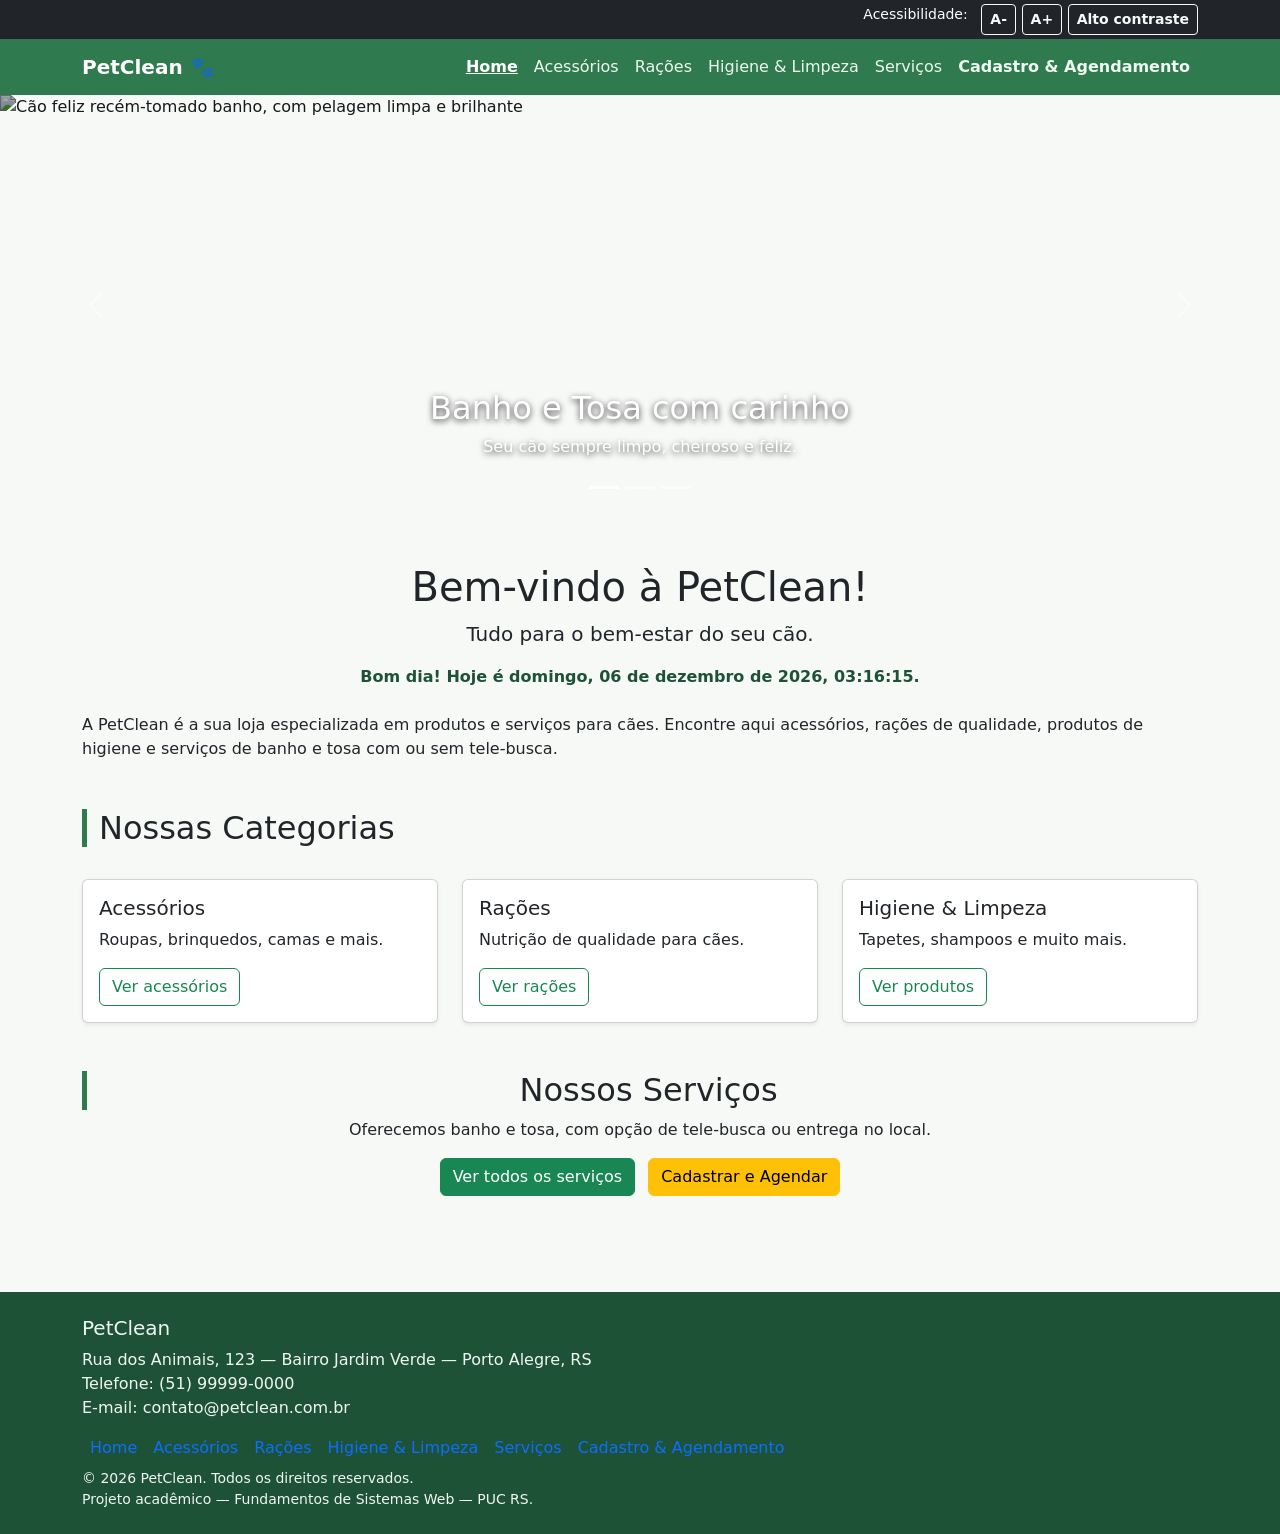
==== PetClean/index.html @ 1e60cc20 "Fundamentos de Sistemas WEB Trabalho final fase 2." ====
<!DOCTYPE html>
<html lang="pt-BR">
<head>
  <meta charset="UTF-8">
  <meta name="viewport" content="width=device-width, initial-scale=1.0">
  <title>PetClean - Home</title>
  <meta name="description" content="PetClean - petshop especializado em produtos e serviços de banho e tosa para cães, com agendamento online.">

  <!-- Bootstrap 5 (CSS via CDN) -->
  <link href="https://cdn.jsdelivr.net/npm/bootstrap@5.3.3/dist/css/bootstrap.min.css" rel="stylesheet">
  <!-- Estilo customizado do PetClean -->
  <link href="css/styles.css" rel="stylesheet">
</head>
<body>

  <!-- Link de acessibilidade: permite pular o menu e ir direto ao conteúdo -->
  <a class="skip-link btn btn-warning" href="#conteudo-principal">Pular para o conteúdo</a>

  <header>
    <!-- Barra de acessibilidade: alto contraste e tamanho de fonte -->
    <div class="bg-dark text-white py-1">
      <div class="container d-flex justify-content-end" id="acessibilidade-toolbar">
        <span class="me-2 small d-none d-sm-inline">Acessibilidade:</span>
        <button type="button" id="btn-fonte-menos" class="btn btn-sm btn-outline-light" aria-label="Diminuir tamanho da fonte">A-</button>
        <button type="button" id="btn-fonte-mais" class="btn btn-sm btn-outline-light" aria-label="Aumentar tamanho da fonte">A+</button>
        <button type="button" id="btn-alto-contraste" class="btn btn-sm btn-outline-light" aria-pressed="false" aria-label="Ativar ou desativar modo de alto contraste">Alto contraste</button>
      </div>
    </div>

    <nav class="navbar navbar-expand-lg navbar-dark navbar-petclean">
      <div class="container">
        <a class="navbar-brand" href="index.html">PetClean 🐾</a>
        <button class="navbar-toggler" type="button" data-bs-toggle="collapse" data-bs-target="#menuPrincipal" aria-controls="menuPrincipal" aria-expanded="false" aria-label="Abrir/fechar menu de navegação">
          <span class="navbar-toggler-icon"></span>
        </button>
        <div class="collapse navbar-collapse" id="menuPrincipal">
          <ul class="navbar-nav ms-auto mb-2 mb-lg-0">
            <li class="nav-item"><a class="nav-link" href="index.html">Home</a></li>
            <li class="nav-item"><a class="nav-link" href="acessorios.html">Acessórios</a></li>
            <li class="nav-item"><a class="nav-link" href="racoes.html">Rações</a></li>
            <li class="nav-item"><a class="nav-link" href="higiene.html">Higiene &amp; Limpeza</a></li>
            <li class="nav-item"><a class="nav-link" href="servicos.html">Serviços</a></li>
            <li class="nav-item"><a class="nav-link fw-bold" href="cadastro.html">Cadastro &amp; Agendamento</a></li>
          </ul>
        </div>
      </div>
    </nav>
  </header>

  <main id="conteudo-principal">

    <!-- Carrossel Bootstrap: torna a home mais atrativa e dinâmica -->
    <div id="carrosselPetClean" class="carousel slide" data-bs-ride="carousel" aria-label="Destaques do petshop PetClean">
      <div class="carousel-indicators">
        <button type="button" data-bs-target="#carrosselPetClean" data-bs-slide-to="0" class="active" aria-current="true" aria-label="Slide 1"></button>
        <button type="button" data-bs-target="#carrosselPetClean" data-bs-slide-to="1" aria-label="Slide 2"></button>
        <button type="button" data-bs-target="#carrosselPetClean" data-bs-slide-to="2" aria-label="Slide 3"></button>
      </div>
      <div class="carousel-inner">
        <div class="carousel-item active">
          <img src="https://images.unsplash.com/photo-1601758228041-f3b2795255f1?w=1200" class="d-block w-100" alt="Cão feliz recém-tomado banho, com pelagem limpa e brilhante">
          <div class="carousel-caption d-none d-md-block">
            <h2>Banho e Tosa com carinho</h2>
            <p>Seu cão sempre limpo, cheiroso e feliz.</p>
          </div>
        </div>
        <div class="carousel-item">
          <img src="https://images.unsplash.com/photo-1548199973-03cce0bbc87b?w=1200" class="d-block w-100" alt="Van de tele-busca do petshop pronta para buscar o pet na casa do tutor">
          <div class="carousel-caption d-none d-md-block">
            <h2>Tele-busca disponível</h2>
            <p>Buscamos e devolvemos seu pet com toda a comodidade.</p>
          </div>
        </div>
        <div class="carousel-item">
          <img src="https://images.unsplash.com/photo-1583337130417-3346a1be7dee?w=1200" class="d-block w-100" alt="Cama, brinquedos e acessórios confortáveis para cães à venda na loja">
          <div class="carousel-caption d-none d-md-block">
            <h2>Produtos de qualidade</h2>
            <p>Rações, acessórios e itens de higiene para o seu melhor amigo.</p>
          </div>
        </div>
      </div>
      <button class="carousel-control-prev" type="button" data-bs-target="#carrosselPetClean" data-bs-slide="prev">
        <span class="carousel-control-prev-icon" aria-hidden="true"></span>
        <span class="visually-hidden">Slide anterior</span>
      </button>
      <button class="carousel-control-next" type="button" data-bs-target="#carrosselPetClean" data-bs-slide="next">
        <span class="carousel-control-next-icon" aria-hidden="true"></span>
        <span class="visually-hidden">Próximo slide</span>
      </button>
    </div>

    <div class="container py-5">
      <div class="text-center mb-4">
        <h1>Bem-vindo à PetClean!</h1>
        <p class="lead">Tudo para o bem-estar do seu cão.</p>
        <!-- Saudação e relógio dinâmicos, gerados via JavaScript -->
        <p id="saudacao-dinamica" aria-live="polite">Carregando saudação...</p>
      </div>

      <p>
        A PetClean é a sua loja especializada em produtos e serviços para cães.
        Encontre aqui acessórios, rações de qualidade, produtos de higiene e
        serviços de banho e tosa com ou sem tele-busca.
      </p>

      <section class="mt-5">
        <h2 class="form-section-title">Nossas Categorias</h2>
        <div class="row g-4 mt-1">
          <div class="col-md-4">
            <div class="card h-100 shadow-sm">
              <div class="card-body">
                <h3 class="h5 card-title">Acessórios</h3>
                <p class="card-text">Roupas, brinquedos, camas e mais.</p>
                <a href="acessorios.html" class="btn btn-outline-success">Ver acessórios</a>
              </div>
            </div>
          </div>
          <div class="col-md-4">
            <div class="card h-100 shadow-sm">
              <div class="card-body">
                <h3 class="h5 card-title">Rações</h3>
                <p class="card-text">Nutrição de qualidade para cães.</p>
                <a href="racoes.html" class="btn btn-outline-success">Ver rações</a>
              </div>
            </div>
          </div>
          <div class="col-md-4">
            <div class="card h-100 shadow-sm">
              <div class="card-body">
                <h3 class="h5 card-title">Higiene &amp; Limpeza</h3>
                <p class="card-text">Tapetes, shampoos e muito mais.</p>
                <a href="higiene.html" class="btn btn-outline-success">Ver produtos</a>
              </div>
            </div>
          </div>
        </div>
      </section>

      <section class="mt-5 text-center">
        <h2 class="form-section-title">Nossos Serviços</h2>
        <p>Oferecemos banho e tosa, com opção de tele-busca ou entrega no local.</p>
        <a href="servicos.html" class="btn btn-success me-2">Ver todos os serviços</a>
        <a href="cadastro.html" class="btn btn-warning">Cadastrar e Agendar</a>
      </section>
    </div>
  </main>

  <footer class="py-4 mt-5">
    <div class="container">
      <h3 class="h5">PetClean</h3>
      <address class="mb-2">
        Rua dos Animais, 123 — Bairro Jardim Verde — Porto Alegre, RS<br>
        Telefone: (51) 99999-0000<br>
        E-mail: contato@petclean.com.br
      </address>
      <nav aria-label="Links de rodapé">
        <ul class="nav">
          <li class="nav-item"><a class="nav-link px-2" href="index.html">Home</a></li>
          <li class="nav-item"><a class="nav-link px-2" href="acessorios.html">Acessórios</a></li>
          <li class="nav-item"><a class="nav-link px-2" href="racoes.html">Rações</a></li>
          <li class="nav-item"><a class="nav-link px-2" href="higiene.html">Higiene &amp; Limpeza</a></li>
          <li class="nav-item"><a class="nav-link px-2" href="servicos.html">Serviços</a></li>
          <li class="nav-item"><a class="nav-link px-2" href="cadastro.html">Cadastro &amp; Agendamento</a></li>
        </ul>
      </nav>
      <p class="mb-0 small">
        &copy; <span id="ano-atual">2026</span> PetClean. Todos os direitos reservados.<br>
        Projeto acadêmico — Fundamentos de Sistemas Web — PUC RS.
      </p>
    </div>
  </footer>

  <!-- Bootstrap JS (necessário para navbar, carrossel, etc.) -->
  <script src="https://cdn.jsdelivr.net/npm/bootstrap@5.3.3/dist/js/bootstrap.bundle.min.js"></script>
  <script src="js/main.js"></script>
</body>
</html>
---- PetClean/css/styles.css ----
/* =========================================================================
   PetClean — Fase 2
   Folha de estilo customizada (usada em conjunto com o Bootstrap 5)
   ========================================================================= */

:root {
  --petclean-primary: #2f7a4f;   /* verde principal da marca */
  --petclean-dark: #1e5236;
  --petclean-accent: #ffb703;    /* amarelo de destaque */
  --petclean-bg: #f7f9f7;
}

body {
  background-color: var(--petclean-bg);
  display: flex;
  flex-direction: column;
  min-height: 100vh;
}

main {
  flex: 1 0 auto;
}

/* ---------- Link "pular para o conteúdo" (acessibilidade) --------------- */
.skip-link {
  position: absolute;
  left: -999px;
  top: auto;
  width: 1px;
  height: 1px;
  overflow: hidden;
  z-index: 1050;
}

.skip-link:focus {
  left: 0.5rem;
  top: 0.5rem;
  width: auto;
  height: auto;
  padding: 0.5rem 1rem;
  background: #fff;
  color: var(--petclean-dark);
  border-radius: 0.25rem;
  box-shadow: 0 0 0 3px var(--petclean-accent);
}

/* ---------- Cabeçalho / navbar ------------------------------------------ */
.navbar-brand {
  font-weight: 700;
}

.navbar-petclean {
  background-color: var(--petclean-primary) !important;
}

.navbar-petclean .nav-link {
  color: #eef7f0 !important;
}

.navbar-petclean .nav-link.active,
.navbar-petclean .nav-link:hover {
  color: #ffffff !important;
  font-weight: 600;
  text-decoration: underline;
}

/* ---------- Cartões de produtos/serviços -------------------------------- */
.card-produto img,
.card-servico img {
  height: 220px;
  object-fit: cover;
}

.card-produto,
.card-servico {
  transition: transform 0.2s ease-in-out, box-shadow 0.2s ease-in-out;
}

.card-produto:hover,
.card-servico:hover {
  transform: translateY(-4px);
  box-shadow: 0 0.75rem 1.25rem rgba(0, 0, 0, 0.15);
}

.badge-telebusca {
  font-size: 0.85rem;
}

/* ---------- Carrossel da home -------------------------------------------- */
.carousel-item img {
  height: 420px;
  object-fit: cover;
  filter: brightness(0.65);
}

.carousel-caption h2,
.carousel-caption p {
  text-shadow: 0 2px 6px rgba(0, 0, 0, 0.8);
}

/* ---------- Relógio / saudação dinâmica --------------------------------- */
#saudacao-dinamica {
  font-weight: 600;
  color: var(--petclean-dark);
}

/* ---------- Formulário de cadastro --------------------------------------- */
.form-section-title {
  border-left: 5px solid var(--petclean-primary);
  padding-left: 0.75rem;
  margin-top: 2rem;
}

#resumo-agendamento {
  background-color: #eef7f0;
  border: 1px dashed var(--petclean-primary);
}

/* ---------- Modo de Alto Contraste (acessibilidade) ---------------------- */
body.alto-contraste {
  background-color: #000 !important;
  color: #fff !important;
}

body.alto-contraste a,
body.alto-contraste .nav-link {
  color: #ffe066 !important;
}

body.alto-contraste .navbar-petclean,
body.alto-contraste footer,
body.alto-contraste .card,
body.alto-contraste .bg-light {
  background-color: #000 !important;
  border-color: #ffe066 !important;
}

body.alto-contraste .card {
  border: 1px solid #ffe066 !important;
}

body.alto-contraste .text-muted,
body.alto-contraste .form-text {
  color: #dddddd !important;
}

/* Tamanhos de fonte controlados via JS (acessibilidade visual) */
body.fonte-media {
  font-size: 1.125rem;
}

body.fonte-grande {
  font-size: 1.3rem;
}

footer {
  background-color: var(--petclean-dark);
  color: #eef7f0;
}

footer a {
  color: #ffffff;
}

/* Botões de acessibilidade fixos no canto */
#acessibilidade-toolbar {
  gap: 0.35rem;
}

#acessibilidade-toolbar .btn {
  font-weight: 600;
}
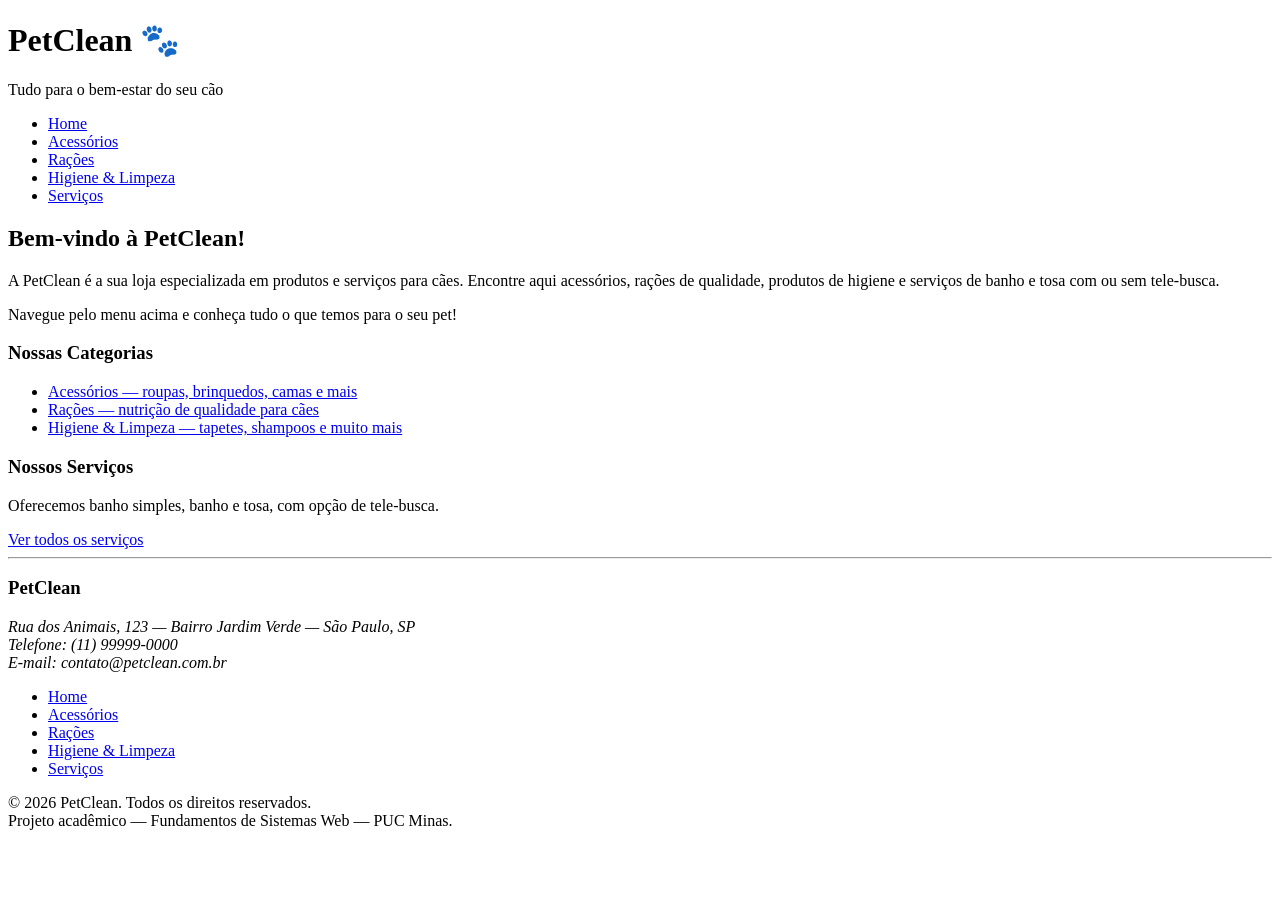
==== commit fde63f87: "Versao inicial do sistema da PetShop." ====
--- a/PetClean/index.html
+++ b/PetClean/index.html
@@ -4,174 +4,70 @@
   <meta charset="UTF-8">
   <meta name="viewport" content="width=device-width, initial-scale=1.0">
   <title>PetClean - Home</title>
-  <meta name="description" content="PetClean - petshop especializado em produtos e serviços de banho e tosa para cães, com agendamento online.">
-
-  <!-- Bootstrap 5 (CSS via CDN) -->
-  <link href="https://cdn.jsdelivr.net/npm/bootstrap@5.3.3/dist/css/bootstrap.min.css" rel="stylesheet">
-  <!-- Estilo customizado do PetClean -->
-  <link href="css/styles.css" rel="stylesheet">
 </head>
 <body>
 
-  <!-- Link de acessibilidade: permite pular o menu e ir direto ao conteúdo -->
-  <a class="skip-link btn btn-warning" href="#conteudo-principal">Pular para o conteúdo</a>
-
   <header>
-    <!-- Barra de acessibilidade: alto contraste e tamanho de fonte -->
-    <div class="bg-dark text-white py-1">
-      <div class="container d-flex justify-content-end" id="acessibilidade-toolbar">
-        <span class="me-2 small d-none d-sm-inline">Acessibilidade:</span>
-        <button type="button" id="btn-fonte-menos" class="btn btn-sm btn-outline-light" aria-label="Diminuir tamanho da fonte">A-</button>
-        <button type="button" id="btn-fonte-mais" class="btn btn-sm btn-outline-light" aria-label="Aumentar tamanho da fonte">A+</button>
-        <button type="button" id="btn-alto-contraste" class="btn btn-sm btn-outline-light" aria-pressed="false" aria-label="Ativar ou desativar modo de alto contraste">Alto contraste</button>
-      </div>
-    </div>
-
-    <nav class="navbar navbar-expand-lg navbar-dark navbar-petclean">
-      <div class="container">
-        <a class="navbar-brand" href="index.html">PetClean 🐾</a>
-        <button class="navbar-toggler" type="button" data-bs-toggle="collapse" data-bs-target="#menuPrincipal" aria-controls="menuPrincipal" aria-expanded="false" aria-label="Abrir/fechar menu de navegação">
-          <span class="navbar-toggler-icon"></span>
-        </button>
-        <div class="collapse navbar-collapse" id="menuPrincipal">
-          <ul class="navbar-nav ms-auto mb-2 mb-lg-0">
-            <li class="nav-item"><a class="nav-link" href="index.html">Home</a></li>
-            <li class="nav-item"><a class="nav-link" href="acessorios.html">Acessórios</a></li>
-            <li class="nav-item"><a class="nav-link" href="racoes.html">Rações</a></li>
-            <li class="nav-item"><a class="nav-link" href="higiene.html">Higiene &amp; Limpeza</a></li>
-            <li class="nav-item"><a class="nav-link" href="servicos.html">Serviços</a></li>
-            <li class="nav-item"><a class="nav-link fw-bold" href="cadastro.html">Cadastro &amp; Agendamento</a></li>
-          </ul>
-        </div>
-      </div>
+    <h1>PetClean 🐾</h1>
+    <p>Tudo para o bem-estar do seu cão</p>
+    <nav>
+      <ul>
+        <li><a href="index.html">Home</a></li>
+        <li><a href="acessorios.html">Acessórios</a></li>
+        <li><a href="racoes.html">Rações</a></li>
+        <li><a href="higiene.html">Higiene &amp; Limpeza</a></li>
+        <li><a href="servicos.html">Serviços</a></li>
+      </ul>
     </nav>
   </header>
 
-  <main id="conteudo-principal">
+  <main>
+    <h2>Bem-vindo à PetClean!</h2>
+    <p>
+      A PetClean é a sua loja especializada em produtos e serviços para cães.
+      Encontre aqui acessórios, rações de qualidade, produtos de higiene e
+      serviços de banho e tosa com ou sem tele-busca.
+    </p>
+    <p>Navegue pelo menu acima e conheça tudo o que temos para o seu pet!</p>
 
-    <!-- Carrossel Bootstrap: torna a home mais atrativa e dinâmica -->
-    <div id="carrosselPetClean" class="carousel slide" data-bs-ride="carousel" aria-label="Destaques do petshop PetClean">
-      <div class="carousel-indicators">
-        <button type="button" data-bs-target="#carrosselPetClean" data-bs-slide-to="0" class="active" aria-current="true" aria-label="Slide 1"></button>
-        <button type="button" data-bs-target="#carrosselPetClean" data-bs-slide-to="1" aria-label="Slide 2"></button>
-        <button type="button" data-bs-target="#carrosselPetClean" data-bs-slide-to="2" aria-label="Slide 3"></button>
-      </div>
-      <div class="carousel-inner">
-        <div class="carousel-item active">
-          <img src="https://images.unsplash.com/photo-1601758228041-f3b2795255f1?w=1200" class="d-block w-100" alt="Cão feliz recém-tomado banho, com pelagem limpa e brilhante">
-          <div class="carousel-caption d-none d-md-block">
-            <h2>Banho e Tosa com carinho</h2>
-            <p>Seu cão sempre limpo, cheiroso e feliz.</p>
-          </div>
-        </div>
-        <div class="carousel-item">
-          <img src="https://images.unsplash.com/photo-1548199973-03cce0bbc87b?w=1200" class="d-block w-100" alt="Van de tele-busca do petshop pronta para buscar o pet na casa do tutor">
-          <div class="carousel-caption d-none d-md-block">
-            <h2>Tele-busca disponível</h2>
-            <p>Buscamos e devolvemos seu pet com toda a comodidade.</p>
-          </div>
-        </div>
-        <div class="carousel-item">
-          <img src="https://images.unsplash.com/photo-1583337130417-3346a1be7dee?w=1200" class="d-block w-100" alt="Cama, brinquedos e acessórios confortáveis para cães à venda na loja">
-          <div class="carousel-caption d-none d-md-block">
-            <h2>Produtos de qualidade</h2>
-            <p>Rações, acessórios e itens de higiene para o seu melhor amigo.</p>
-          </div>
-        </div>
-      </div>
-      <button class="carousel-control-prev" type="button" data-bs-target="#carrosselPetClean" data-bs-slide="prev">
-        <span class="carousel-control-prev-icon" aria-hidden="true"></span>
-        <span class="visually-hidden">Slide anterior</span>
-      </button>
-      <button class="carousel-control-next" type="button" data-bs-target="#carrosselPetClean" data-bs-slide="next">
-        <span class="carousel-control-next-icon" aria-hidden="true"></span>
-        <span class="visually-hidden">Próximo slide</span>
-      </button>
-    </div>
+    <section>
+      <h3>Nossas Categorias</h3>
+      <ul>
+        <li><a href="acessorios.html">Acessórios — roupas, brinquedos, camas e mais</a></li>
+        <li><a href="racoes.html">Rações — nutrição de qualidade para cães</a></li>
+        <li><a href="higiene.html">Higiene &amp; Limpeza — tapetes, shampoos e muito mais</a></li>
+      </ul>
+    </section>
 
-    <div class="container py-5">
-      <div class="text-center mb-4">
-        <h1>Bem-vindo à PetClean!</h1>
-        <p class="lead">Tudo para o bem-estar do seu cão.</p>
-        <!-- Saudação e relógio dinâmicos, gerados via JavaScript -->
-        <p id="saudacao-dinamica" aria-live="polite">Carregando saudação...</p>
-      </div>
-
-      <p>
-        A PetClean é a sua loja especializada em produtos e serviços para cães.
-        Encontre aqui acessórios, rações de qualidade, produtos de higiene e
-        serviços de banho e tosa com ou sem tele-busca.
-      </p>
-
-      <section class="mt-5">
-        <h2 class="form-section-title">Nossas Categorias</h2>
-        <div class="row g-4 mt-1">
-          <div class="col-md-4">
-            <div class="card h-100 shadow-sm">
-              <div class="card-body">
-                <h3 class="h5 card-title">Acessórios</h3>
-                <p class="card-text">Roupas, brinquedos, camas e mais.</p>
-                <a href="acessorios.html" class="btn btn-outline-success">Ver acessórios</a>
-              </div>
-            </div>
-          </div>
-          <div class="col-md-4">
-            <div class="card h-100 shadow-sm">
-              <div class="card-body">
-                <h3 class="h5 card-title">Rações</h3>
-                <p class="card-text">Nutrição de qualidade para cães.</p>
-                <a href="racoes.html" class="btn btn-outline-success">Ver rações</a>
-              </div>
-            </div>
-          </div>
-          <div class="col-md-4">
-            <div class="card h-100 shadow-sm">
-              <div class="card-body">
-                <h3 class="h5 card-title">Higiene &amp; Limpeza</h3>
-                <p class="card-text">Tapetes, shampoos e muito mais.</p>
-                <a href="higiene.html" class="btn btn-outline-success">Ver produtos</a>
-              </div>
-            </div>
-          </div>
-        </div>
-      </section>
-
-      <section class="mt-5 text-center">
-        <h2 class="form-section-title">Nossos Serviços</h2>
-        <p>Oferecemos banho e tosa, com opção de tele-busca ou entrega no local.</p>
-        <a href="servicos.html" class="btn btn-success me-2">Ver todos os serviços</a>
-        <a href="cadastro.html" class="btn btn-warning">Cadastrar e Agendar</a>
-      </section>
-    </div>
+    <section>
+      <h3>Nossos Serviços</h3>
+      <p>Oferecemos banho simples, banho e tosa, com opção de tele-busca.</p>
+      <a href="servicos.html">Ver todos os serviços</a>
+    </section>
   </main>
 
-  <footer class="py-4 mt-5">
-    <div class="container">
-      <h3 class="h5">PetClean</h3>
-      <address class="mb-2">
-        Rua dos Animais, 123 — Bairro Jardim Verde — Porto Alegre, RS<br>
-        Telefone: (51) 99999-0000<br>
-        E-mail: contato@petclean.com.br
-      </address>
-      <nav aria-label="Links de rodapé">
-        <ul class="nav">
-          <li class="nav-item"><a class="nav-link px-2" href="index.html">Home</a></li>
-          <li class="nav-item"><a class="nav-link px-2" href="acessorios.html">Acessórios</a></li>
-          <li class="nav-item"><a class="nav-link px-2" href="racoes.html">Rações</a></li>
-          <li class="nav-item"><a class="nav-link px-2" href="higiene.html">Higiene &amp; Limpeza</a></li>
-          <li class="nav-item"><a class="nav-link px-2" href="servicos.html">Serviços</a></li>
-          <li class="nav-item"><a class="nav-link px-2" href="cadastro.html">Cadastro &amp; Agendamento</a></li>
-        </ul>
-      </nav>
-      <p class="mb-0 small">
-        &copy; <span id="ano-atual">2026</span> PetClean. Todos os direitos reservados.<br>
-        Projeto acadêmico — Fundamentos de Sistemas Web — PUC RS.
-      </p>
-    </div>
+  <footer>
+    <hr>
+    <h3>PetClean</h3>
+    <address>
+      Rua dos Animais, 123 — Bairro Jardim Verde — São Paulo, SP<br>
+      Telefone: (11) 99999-0000<br>
+      E-mail: contato@petclean.com.br
+    </address>
+    <nav>
+      <ul>
+        <li><a href="index.html">Home</a></li>
+        <li><a href="acessorios.html">Acessórios</a></li>
+        <li><a href="racoes.html">Rações</a></li>
+        <li><a href="higiene.html">Higiene &amp; Limpeza</a></li>
+        <li><a href="servicos.html">Serviços</a></li>
+      </ul>
+    </nav>
+    <p>
+      &copy; 2026 PetClean. Todos os direitos reservados.<br>
+      Projeto acadêmico — Fundamentos de Sistemas Web — PUC Minas.
+    </p>
   </footer>
 
-  <!-- Bootstrap JS (necessário para navbar, carrossel, etc.) -->
-  <script src="https://cdn.jsdelivr.net/npm/bootstrap@5.3.3/dist/js/bootstrap.bundle.min.js"></script>
-  <script src="js/main.js"></script>
 </body>
 </html>
